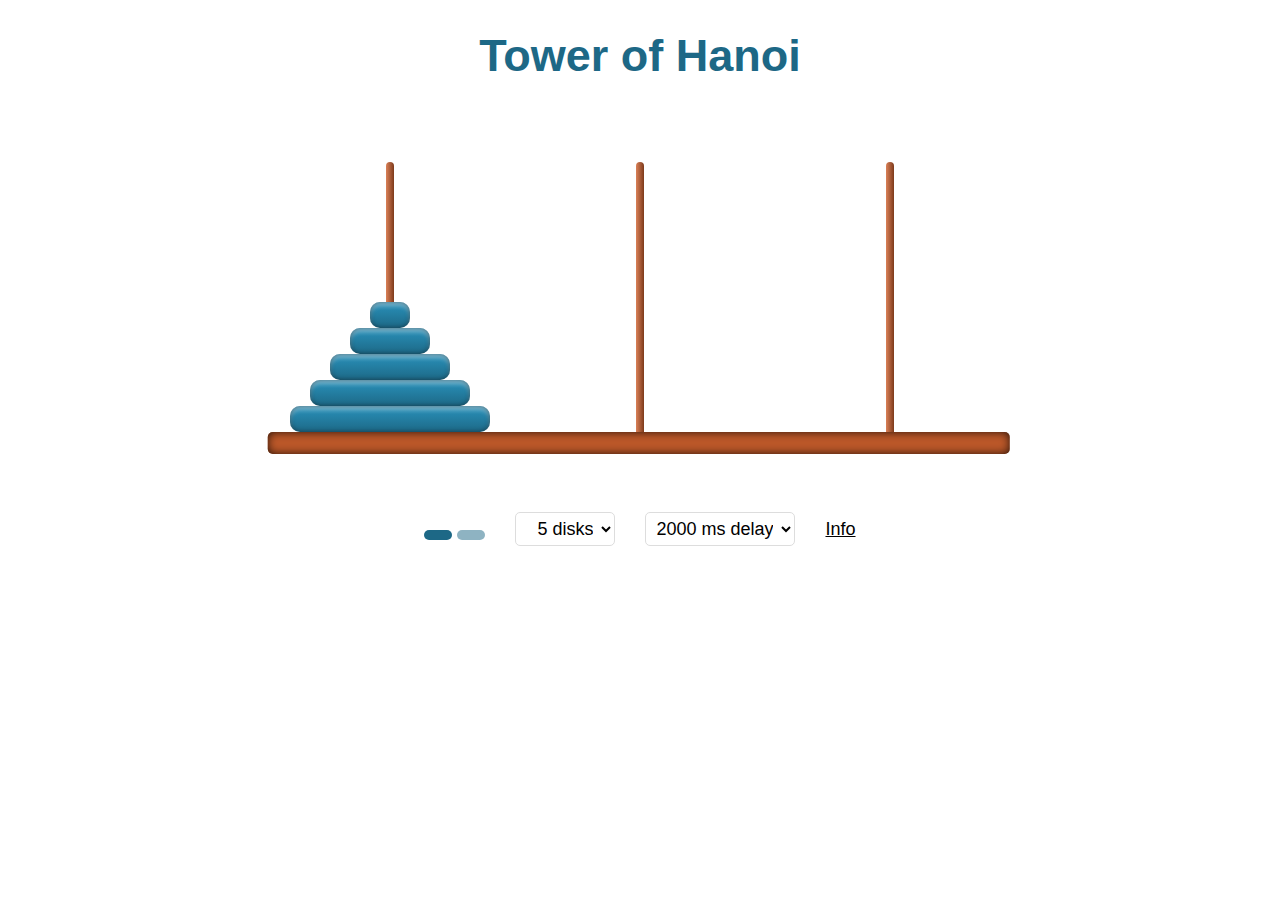
==== public/index.html @ be442c88 "folder structure" ====
<!DOCTYPE html>
<html lang="en">
<head>
    <meta charset="UTF-8">
    <meta http-equiv="X-UA-Compatible" content="IE=edge">
    <meta name="viewport" content="width=device-width, initial-scale=1.0">
    <title>Tower of Hanoi</title>
    <link rel="stylesheet" href="https://cdnjs.cloudflare.com/ajax/libs/font-awesome/6.1.1/css/all.min.css" integrity="sha512-KfkfwYDsLkIlwQp6LFnl8zNdLGxu9YAA1QvwINks4PhcElQSvqcyVLLD9aMhXd13uQjoXtEKNosOWaZqXgel0g==" crossorigin="anonymous" referrerpolicy="no-referrer" />
    <link rel="stylesheet" href="style.css">
</head>
<body>
    <header>
        <h1>Tower of Hanoi</h1>
    </header>
   
    <section id="game">       
        <div class="peg"></div>
        <div class="peg"></div>
        <div class="peg"></div>      
    </section>
    <menu>
        <div>
            <button id="startBtn">
                <i class="fa-solid fa-play"></i>
            </button>
            <button id="pauseBtn" disabled>
                <i class="fa-solid fa-pause"></i>
            </button>
        </div>
        <select id="numberInput">
            <option value="1">1 disk</option>
            <option value="2">2 disks</option>
            <option value="3">3 disks</option>
            <option value="4">4 disks</option>
            <option value="5">5 disks</option>
            <option value="6">6 disks</option>
            <option value="7">7 disks</option>
            <option value="8">8 disks</option>
            <option value="9">9 disks</option>
            <option value="10">10 disks</option>
        </select>
        <select id="delayInput">
            <option value="10">10 ms delay</option>
            <option value="50">50 ms delay</option>
            <option value="100">100 ms delay</option>
            <option value="250">250 ms delay</option>
            <option value="500">500 ms delay</option>
            <option value="1000">1000 ms delay</option>
            <option value="2000">2000 ms delay</option>
        </select>
        <a href="https://en.wikipedia.org/wiki/Tower_of_Hanoi" target="_blank">Info</a>
    </menu>
    <script src="https://cdnjs.cloudflare.com/ajax/libs/jquery/3.6.0/jquery.min.js" referrerpolicy="no-referrer"></script>
    <script src="main.js"></script>
</body>
</html>
---- public/style.css ----
/* global stuff */

:root {
    --blue-color: hsl(197, 64%, 32%);
    --lightblue-color: hsl(197, 64%, 45%);
    --brown-color: hsl(19, 64%, 45%);
    --lightbrown-color: hsl(19, 64%, 60%);
    --darkbrown-color: hsl(19, 64%, 30%);
}

*,
*::after,
*::before {
    margin: 0;
    padding: 0;
    box-sizing: border-box;
}

body {
    min-height: 100vh;
    font-family: "Segoe UI", Tahoma, Geneva, Verdana, sans-serif;
}

/* header */

header {
    padding: 30px 0px;
}

h1 {
    font-weight: 600;
    font-size: 45px;
    text-align: center;
    color: var(--blue-color);
}

/* menu */

menu {
    display: flex;
    align-items: center;
    justify-content: center;
    gap: 30px;
    font-size: 18px;
    margin-top: 80px;
}

button,
select {
    font-family: inherit;
    font-size: inherit;
    color: inherit;
    background: none;
    outline: none;
    border: none;
}

button:disabled,
select:disabled {
    opacity: 0.5;
    pointer-events: none;
}

button {
    padding: 5px 14px;
    cursor: pointer;
    background: var(--blue-color);
    color: white;
    border-radius: 5px;
    transition: opacity 150ms linear;
}

button:hover,
button:focus {
    filter: brightness(1.2);
}

select {
    text-align: right;
    padding: 5px;
    border-radius: 5px;
    border: 1px solid #ddd;
}

select:hover,
select:focus {
    border-color: var(--blue-color);
}

#numberInput {
    width: 100px;
}

#delayInput {
    width: 150px;
}

a {
    color: inherit;
}

a:hover,
a:focus {
    color: var(--blue-color);
}

/* game */

#game {
    --disk-number: 5;
    --game-height: 320px;
    --board-height: 22px;
    --peg-width: 200px;
    --peg-height: 270px;
    --peg-distance: 50px;
    --peg-thickness: 8px;
    --disk-scaler: calc(var(--peg-width) / var(--disk-number));
    --disk-height: 26px;
    width: calc(3 * var(--peg-width) + 2 * var(--peg-distance));
    height: var(--game-height);
    margin: 0 auto;
    position: relative;
}

#game::after {
    content: "";
    position: absolute;
    width: 106%;
    transform: translateX(-3%);
    height: var(--board-height);
    top: var(--game-height);
    background: var(--brown-color);
    border-radius: 5px;
    box-shadow: 0px 0px 10px #000c inset;
}

/* pegs */

.peg {
    width: var(--peg-thickness);
    height: var(--peg-height);
    background: linear-gradient(
        90deg,
        var(--lightbrown-color),
        var(--darkbrown-color)
    );
    border-top-left-radius: var(--peg-thickness);
    border-top-right-radius: var(--peg-thickness);
    position: absolute;
    bottom: 0;
    transform: translateX(-50%);
}

.peg:nth-of-type(1) {
    left: calc(0.5 * var(--peg-width));
}

.peg:nth-of-type(2) {
    left: calc(
        var(--peg-width) + var(--peg-distance) + 0.5 *
            var(--peg-width)
    );
}

.peg:nth-of-type(3) {
    left: calc(
        2 * var(--peg-width) + 2 * var(--peg-distance) + 0.5 *
            var(--peg-width)
    );
}

/* disks */

.disk {
    width: calc(var(--size) * var(--disk-scaler));
    height: var(--disk-height);
    background-image: linear-gradient(
        var(--lightblue-color),
        var(--blue-color)
    );
    box-shadow: 0px 0px 5px #0007 inset, 0px 4px 4px #fff6 inset;
    border-radius: 10px;
    transform: translateX(
            calc(
                var(--x) * (var(--peg-width) + var(--peg-distance)) +
                    0.5 * (var(--disk-number) - var(--size)) *
                    var(--disk-scaler)
            )
        )
        translateY(
            calc(var(--game-height) - var(--y) * (var(--disk-height)))
        );
    position: absolute;
    transition: transform cubic-bezier(0.15, 0.43, 0.41, 1.01);
}
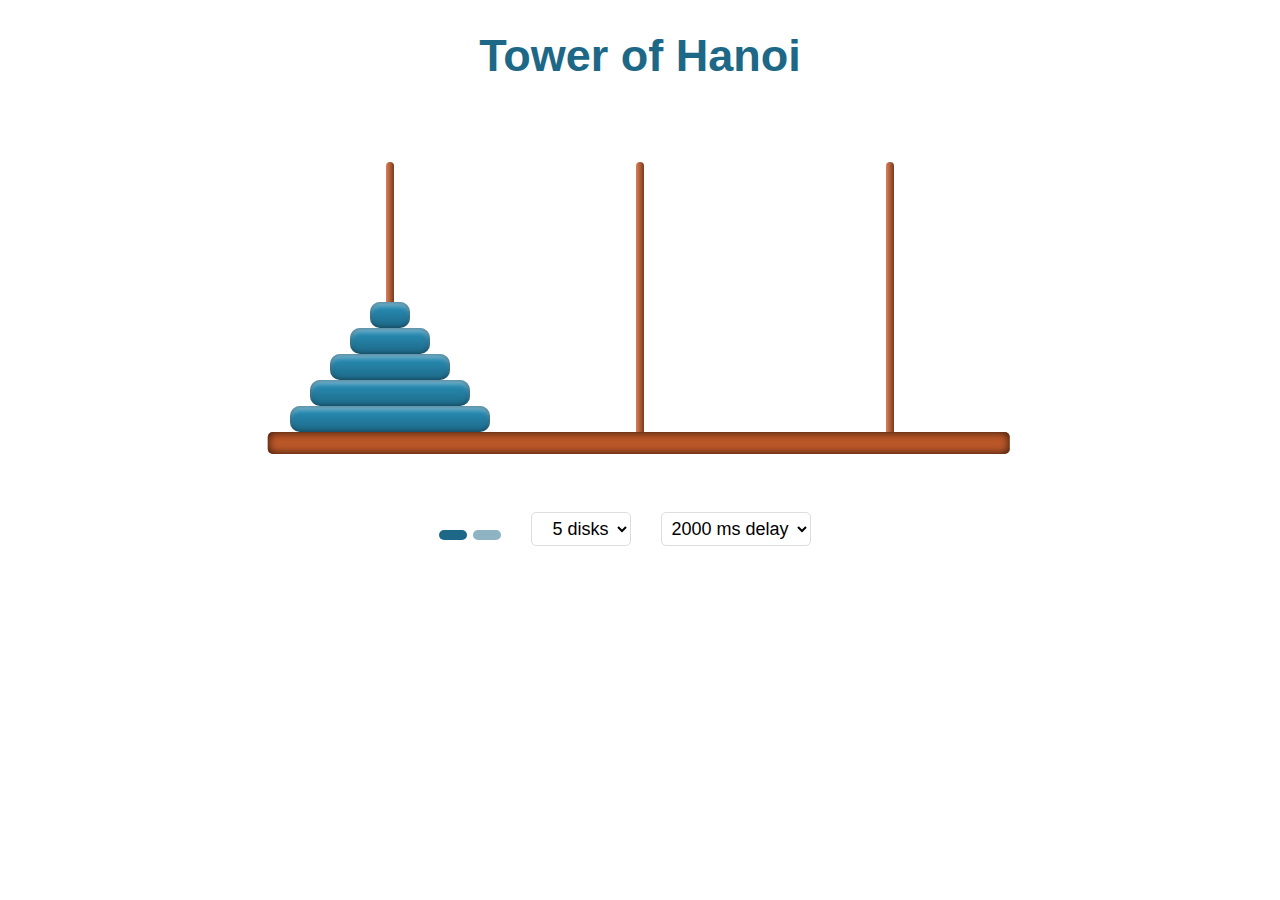
==== commit 015c34a7: "question mark" ====
--- a/public/index.html
+++ b/public/index.html
@@ -40,15 +40,16 @@
             <option value="10">10 disks</option>
         </select>
         <select id="delayInput">
-            <option value="10">10 ms delay</option>
-            <option value="50">50 ms delay</option>
-            <option value="100">100 ms delay</option>
+            <option value="0">0 ms delay</option>
             <option value="250">250 ms delay</option>
             <option value="500">500 ms delay</option>
             <option value="1000">1000 ms delay</option>
             <option value="2000">2000 ms delay</option>
+            <option value="5000">5000 ms delay</option>
         </select>
-        <a href="https://en.wikipedia.org/wiki/Tower_of_Hanoi" target="_blank">Info</a>
+        <a href="https://en.wikipedia.org/wiki/Tower_of_Hanoi" target="_blank">
+            <i class="fa-solid fa-circle-question"></i>
+        </a>
     </menu>
     <script src="https://cdnjs.cloudflare.com/ajax/libs/jquery/3.6.0/jquery.min.js" referrerpolicy="no-referrer"></script>
     <script src="main.js"></script>
--- a/public/style.css
+++ b/public/style.css
@@ -96,7 +96,7 @@
 }
 
 a {
-    color: inherit;
+    color: #666;
 }
 
 a:hover,
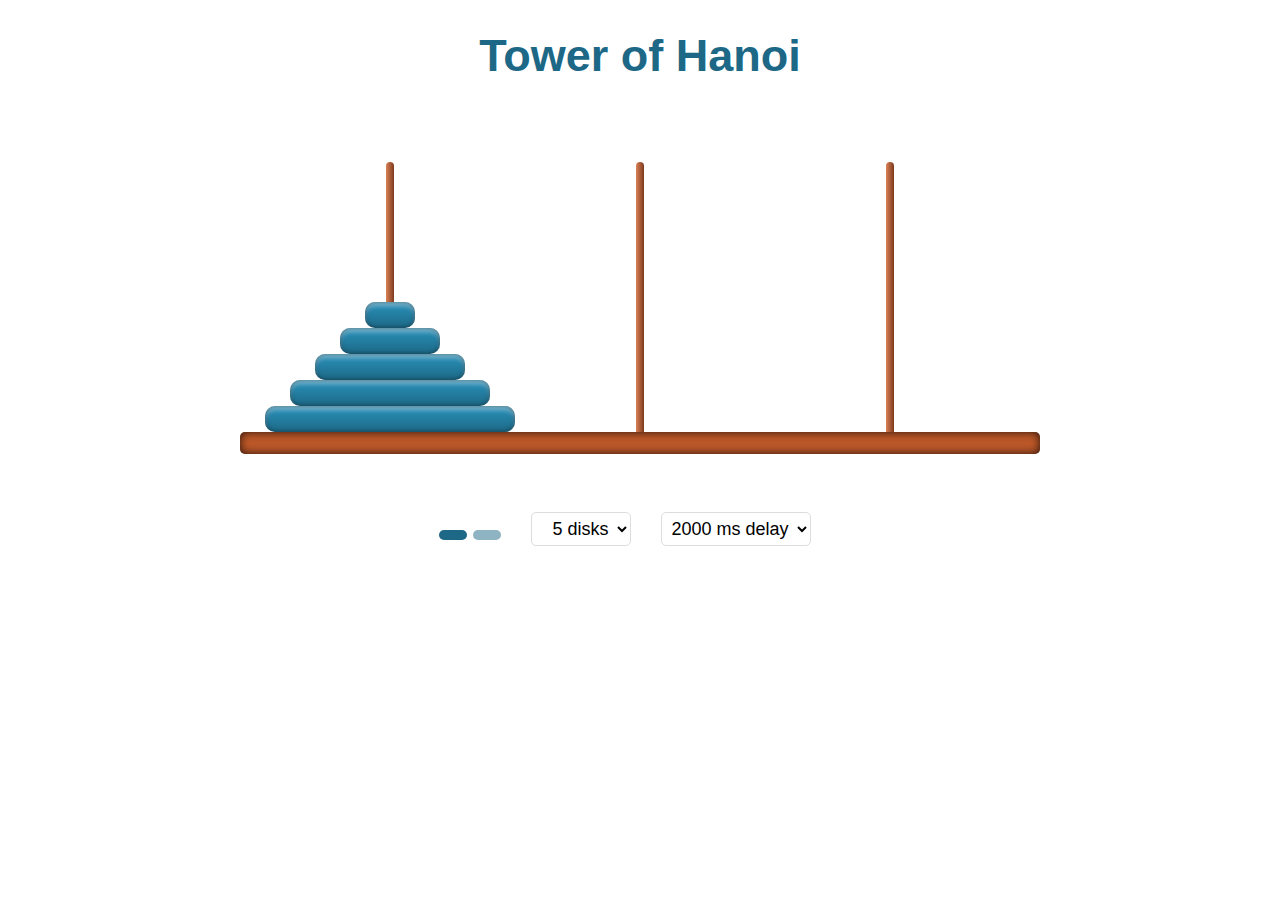
==== commit 955e53e4: "favicon" ====
--- a/public/index.html
+++ b/public/index.html
@@ -7,6 +7,13 @@
     <title>Tower of Hanoi</title>
     <link rel="stylesheet" href="https://cdnjs.cloudflare.com/ajax/libs/font-awesome/6.1.1/css/all.min.css" integrity="sha512-KfkfwYDsLkIlwQp6LFnl8zNdLGxu9YAA1QvwINks4PhcElQSvqcyVLLD9aMhXd13uQjoXtEKNosOWaZqXgel0g==" crossorigin="anonymous" referrerpolicy="no-referrer" />
     <link rel="stylesheet" href="style.css">
+    <link rel="apple-touch-icon" sizes="180x180" href="./apple-touch-icon.png">
+    <link rel="icon" type="image/png" sizes="32x32" href="./favicon-32x32.png">
+    <link rel="icon" type="image/png" sizes="16x16" href="./favicon-16x16.png">
+    <link rel="manifest" href="./site.webmanifest">
+    <link rel="mask-icon" href="./safari-pinned-tab.svg" color="#5bbad5">
+    <meta name="msapplication-TileColor" content="#da532c">
+    <meta name="theme-color" content="#ffffff">
 </head>
 <body>
     <header>
--- a/public/style.css
+++ b/public/style.css
@@ -108,25 +108,26 @@
 
 #game {
     --disk-number: 5;
+    --game-width: min(500px, 60vw);
     --game-height: 320px;
     --board-height: 22px;
-    --peg-width: 200px;
     --peg-height: 270px;
-    --peg-distance: 50px;
     --peg-thickness: 8px;
-    --disk-scaler: calc(var(--peg-width) / var(--disk-number));
+    --disk-scaler: calc(0.5 * var(--game-width) / var(--disk-number));
     --disk-height: 26px;
-    width: calc(3 * var(--peg-width) + 2 * var(--peg-distance));
+    width: var(--game-width);
     height: var(--game-height);
     margin: 0 auto;
     position: relative;
 }
 
+/* board */
+
 #game::after {
     content: "";
     position: absolute;
-    width: 106%;
-    transform: translateX(-3%);
+    width: 160%;
+    transform: translateX(calc(-0.3 * var(--game-width)));
     height: var(--board-height);
     top: var(--game-height);
     background: var(--brown-color);
@@ -144,29 +145,23 @@
         var(--lightbrown-color),
         var(--darkbrown-color)
     );
-    border-top-left-radius: var(--peg-thickness);
-    border-top-right-radius: var(--peg-thickness);
+    border-top-left-radius: 100vw;
+    border-top-right-radius: 100vw;
     position: absolute;
     bottom: 0;
     transform: translateX(-50%);
 }
 
 .peg:nth-of-type(1) {
-    left: calc(0.5 * var(--peg-width));
+    left: 0;
 }
 
 .peg:nth-of-type(2) {
-    left: calc(
-        var(--peg-width) + var(--peg-distance) + 0.5 *
-            var(--peg-width)
-    );
+    left: calc(0.5 * var(--game-width));
 }
 
 .peg:nth-of-type(3) {
-    left: calc(
-        2 * var(--peg-width) + 2 * var(--peg-distance) + 0.5 *
-            var(--peg-width)
-    );
+    left: var(--game-width);
 }
 
 /* disks */
@@ -182,14 +177,22 @@
     border-radius: 10px;
     transform: translateX(
             calc(
-                var(--x) * (var(--peg-width) + var(--peg-distance)) +
-                    0.5 * (var(--disk-number) - var(--size)) *
+                var(--x) * 0.5 * var(--game-width) - 0.25 *
+                    var(--game-width) + 0.5 *
+                    (var(--disk-number) - var(--size)) *
                     var(--disk-scaler)
             )
         )
         translateY(
-            calc(var(--game-height) - var(--y) * (var(--disk-height)))
+            calc(var(--game-height) - var(--y) * var(--disk-height))
         );
     position: absolute;
-    transition: transform cubic-bezier(0.15, 0.43, 0.41, 1.01);
+    transition: transform cubic-bezier(0.31, 0.17, 0.4, 0.97);
 }
+
+@media (max-width: 500px) {
+    menu {
+        flex-direction: column;
+        gap: 10px;
+    }
+}
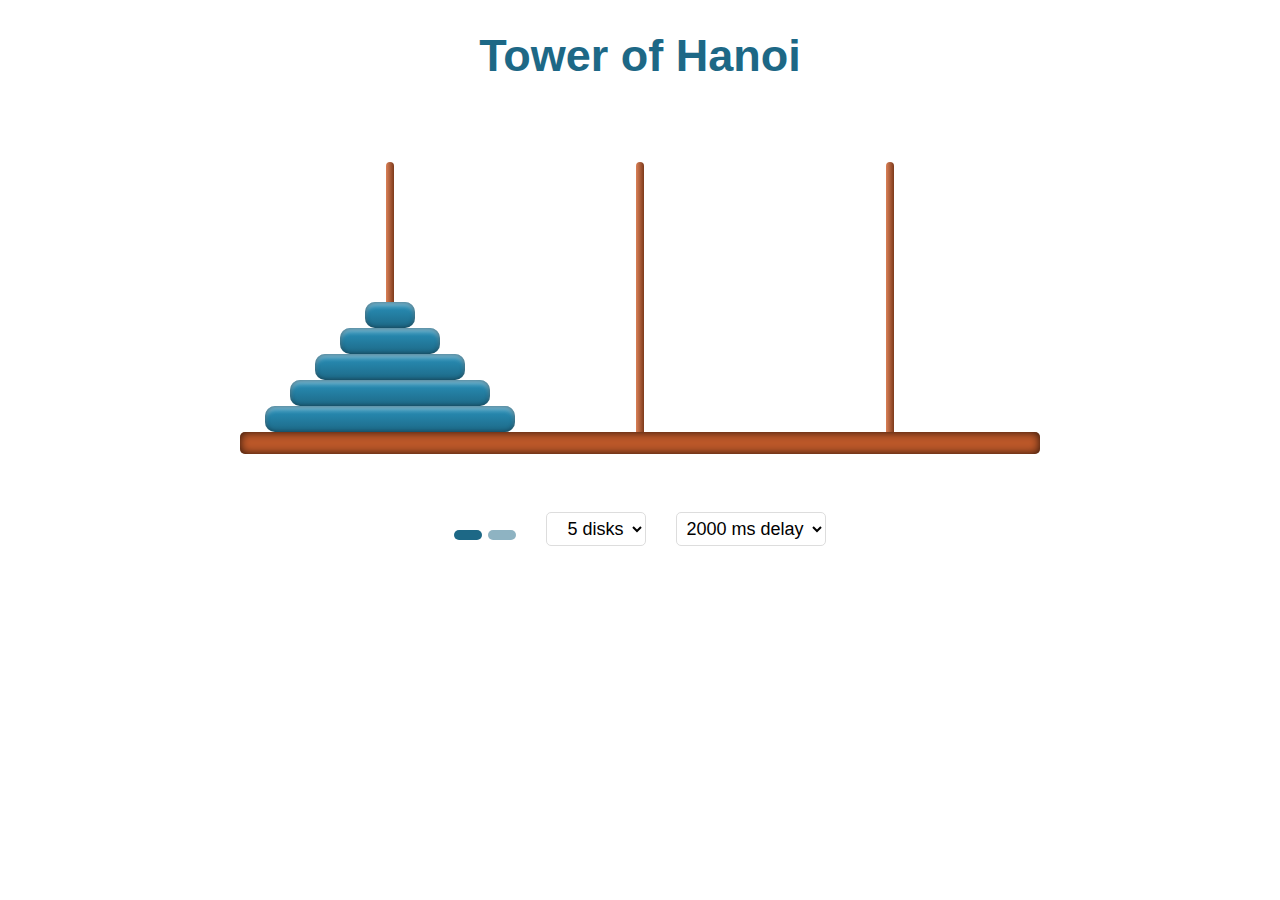
==== commit 98512ede: "absolute position of link" ====
--- a/public/index.html
+++ b/public/index.html
@@ -14,6 +14,11 @@
     <link rel="mask-icon" href="./safari-pinned-tab.svg" color="#5bbad5">
     <meta name="msapplication-TileColor" content="#da532c">
     <meta name="theme-color" content="#ffffff">
+    <meta property="og:title" content="Tower of Hanoi">
+    <meta property="og:description" content="Visualization of the Tower of Hanoi with JavaScript and CSS">
+    <meta property="og:type" content="Website">
+    <meta property="og:url" content="https://tower-hanoi.netlify.app">
+    <meta property="og:site_name" content="Tower of Hanoi">
 </head>
 <body>
     <header>
@@ -54,10 +59,10 @@
             <option value="2000">2000 ms delay</option>
             <option value="5000">5000 ms delay</option>
         </select>
-        <a href="https://en.wikipedia.org/wiki/Tower_of_Hanoi" target="_blank">
-            <i class="fa-solid fa-circle-question"></i>
-        </a>
     </menu>
+    <a href="https://en.wikipedia.org/wiki/Tower_of_Hanoi" target="_blank">
+        <i class="fa-solid fa-circle-question"></i>
+    </a>
     <script src="https://cdnjs.cloudflare.com/ajax/libs/jquery/3.6.0/jquery.min.js" referrerpolicy="no-referrer"></script>
     <script src="main.js"></script>
 </body>
--- a/public/style.css
+++ b/public/style.css
@@ -24,7 +24,7 @@
 /* header */
 
 header {
-    padding: 30px 0px;
+    padding: 30px 10px;
 }
 
 h1 {
@@ -95,7 +95,12 @@
     width: 150px;
 }
 
+/* link */
+
 a {
+    position: absolute;
+    top: 15px;
+    right: 15px;
     color: #666;
 }
 
@@ -195,4 +200,8 @@
         flex-direction: column;
         gap: 10px;
     }
-}
+    a {
+        top: 5px;
+        right: 5px;
+    }
+}
